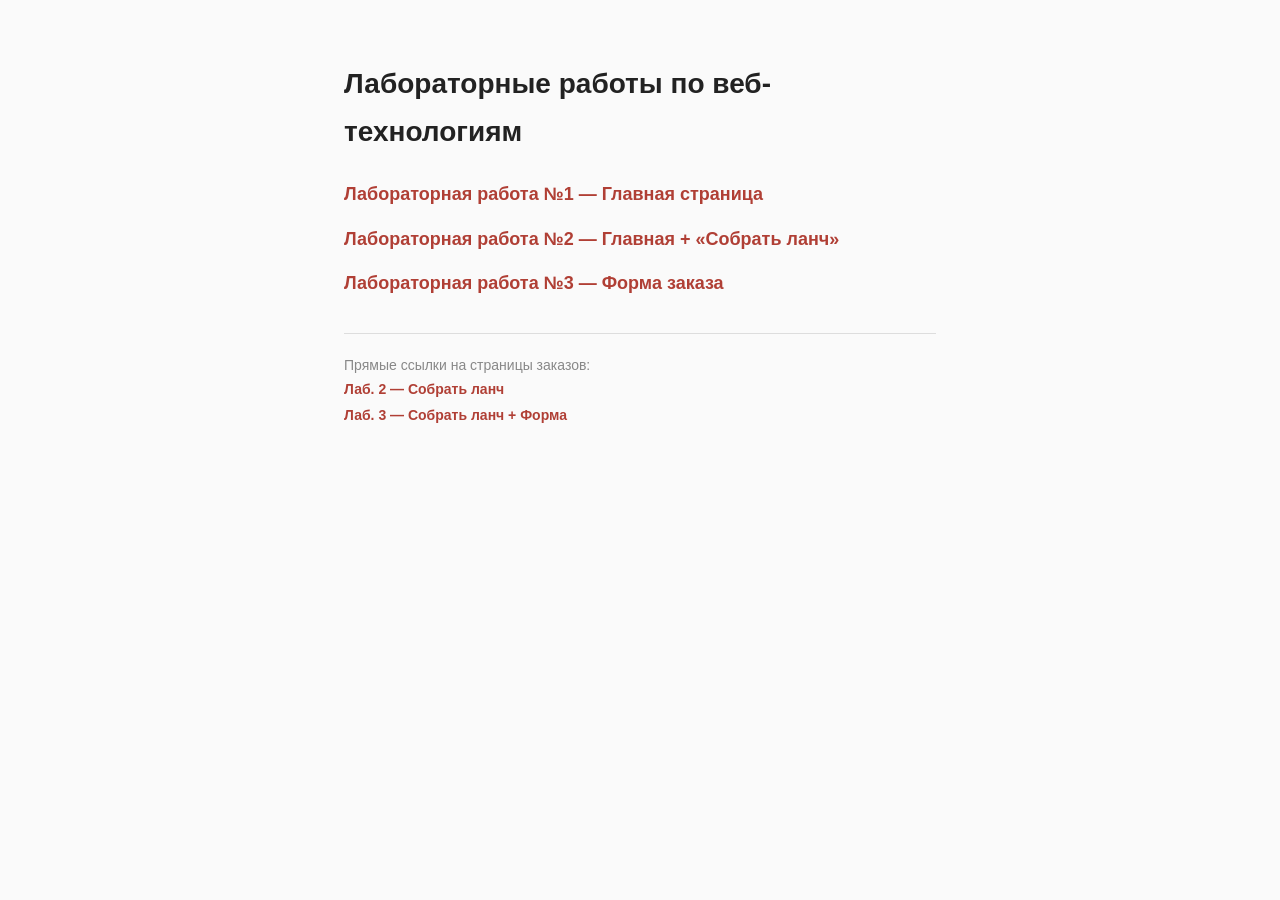
==== index.html @ c6add7c7 "Update index.html" ====
<!DOCTYPE html>
<html lang="ru">
<head>
    <meta charset="UTF-8">
    <meta name="viewport" content="width=device-width, initial-scale=1.0">
    <title>Лабораторные работы | Веб-технологии</title>
    <style>
        * { 
            box-sizing: border-box; 
        }
        body {
            font-family: 'Segoe UI', Roboto, sans-serif;
            max-width: 640px;
            margin: 60px auto;
            padding: 0 24px;
            line-height: 1.7;
            color: #222;
            background: #fafafa;
        }
        h1 { 
            font-size: 28px; 
            margin-bottom: 24px; 
            color: #222;
        }
        ul { 
            list-style: none; 
            padding: 0; 
        }
        li { 
            margin: 12px 0; 
        }
        a {
            display: inline-block;
            color: #b03f35;
            text-decoration: none;
            font-weight: 600;
            font-size: 18px;
            border-bottom: 2px solid transparent;
            transition: 0.2s;
        }
        a:hover { 
            border-bottom-color: #b03f35; 
        }
        .hint { 
            color: #888; 
            font-size: 14px; 
            margin-top: 32px; 
            border-top: 1px solid #ddd;
            padding-top: 20px;
        }
        .hint a {
            font-size: 14px;
        }
    </style>
</head>
<body>
    <h1>Лабораторные работы по веб-технологиям</h1>
    <ul>
        <li><a href="lab1/index.html">Лабораторная работа №1 — Главная страница</a></li>
        <li><a href="lab2/index.html">Лабораторная работа №2 — Главная + «Собрать ланч»</a></li>
        <li><a href="lab3/index.html">Лабораторная работа №3 — Форма заказа</a></li>
    </ul>
    
    <p class="hint">
        Прямые ссылки на страницы заказов:<br>
        <a href="lab2/order.html">Лаб. 2 — Собрать ланч</a><br>
        <a href="lab3/order.html">Лаб. 3 — Собрать ланч + Форма</a>
    </p>
</body>
</html>
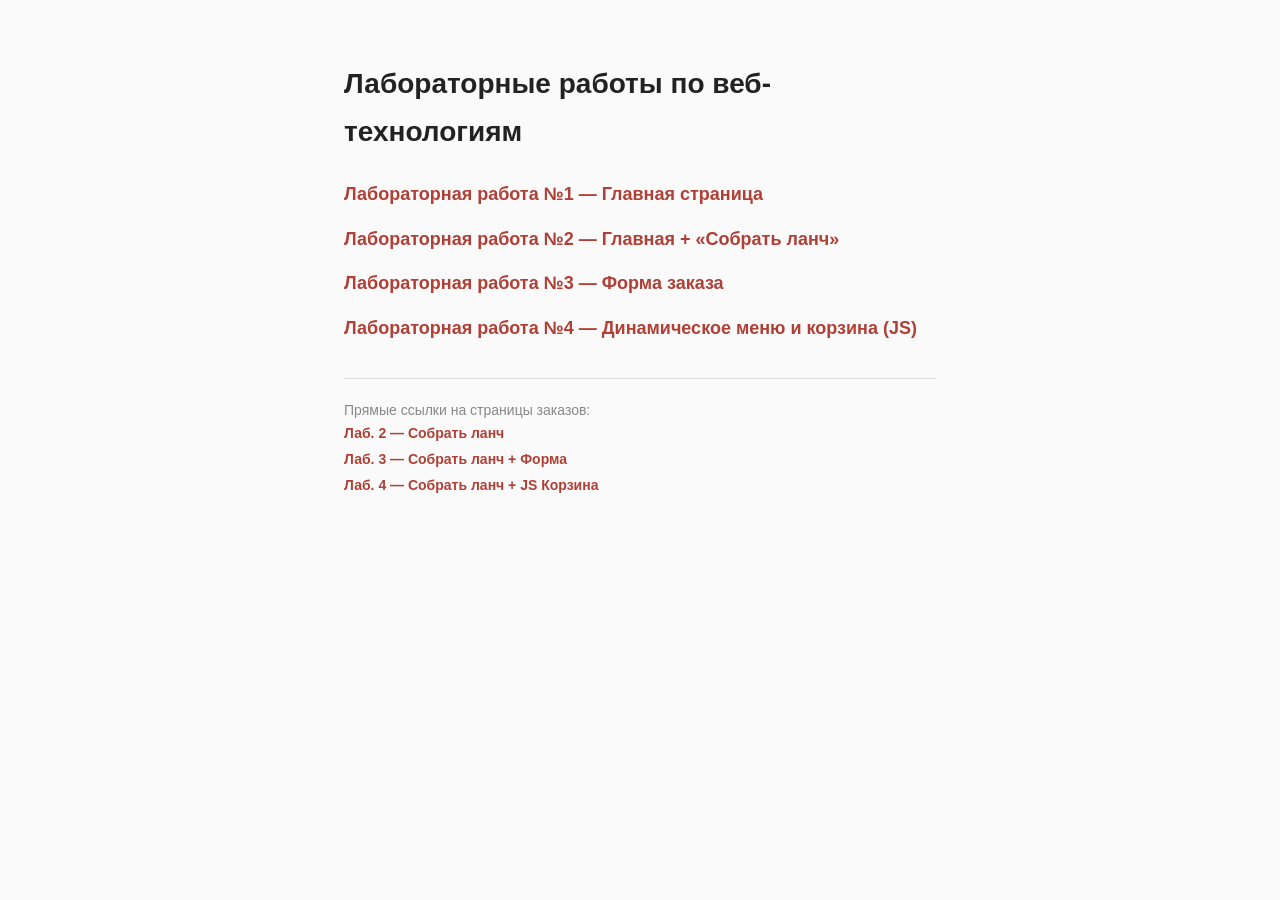
==== commit b568e95d: "Update index.html" ====
--- a/index.html
+++ b/index.html
@@ -5,9 +5,7 @@
     <meta name="viewport" content="width=device-width, initial-scale=1.0">
     <title>Лабораторные работы | Веб-технологии</title>
     <style>
-        * { 
-            box-sizing: border-box; 
-        }
+        * { box-sizing: border-box; }
         body {
             font-family: 'Segoe UI', Roboto, sans-serif;
             max-width: 640px;
@@ -17,18 +15,9 @@
             color: #222;
             background: #fafafa;
         }
-        h1 { 
-            font-size: 28px; 
-            margin-bottom: 24px; 
-            color: #222;
-        }
-        ul { 
-            list-style: none; 
-            padding: 0; 
-        }
-        li { 
-            margin: 12px 0; 
-        }
+        h1 { font-size: 28px; margin-bottom: 24px; color: #222; }
+        ul { list-style: none; padding: 0; }
+        li { margin: 12px 0; }
         a {
             display: inline-block;
             color: #b03f35;
@@ -38,19 +27,9 @@
             border-bottom: 2px solid transparent;
             transition: 0.2s;
         }
-        a:hover { 
-            border-bottom-color: #b03f35; 
-        }
-        .hint { 
-            color: #888; 
-            font-size: 14px; 
-            margin-top: 32px; 
-            border-top: 1px solid #ddd;
-            padding-top: 20px;
-        }
-        .hint a {
-            font-size: 14px;
-        }
+        a:hover { border-bottom-color: #b03f35; }
+        .hint { color: #888; font-size: 14px; margin-top: 32px; border-top: 1px solid #ddd; padding-top: 20px; }
+        .hint a { font-size: 14px; }
     </style>
 </head>
 <body>
@@ -59,12 +38,14 @@
         <li><a href="lab1/index.html">Лабораторная работа №1 — Главная страница</a></li>
         <li><a href="lab2/index.html">Лабораторная работа №2 — Главная + «Собрать ланч»</a></li>
         <li><a href="lab3/index.html">Лабораторная работа №3 — Форма заказа</a></li>
+        <li><a href="lab4/index.html">Лабораторная работа №4 — Динамическое меню и корзина (JS)</a></li>
     </ul>
     
     <p class="hint">
         Прямые ссылки на страницы заказов:<br>
         <a href="lab2/order.html">Лаб. 2 — Собрать ланч</a><br>
-        <a href="lab3/order.html">Лаб. 3 — Собрать ланч + Форма</a>
+        <a href="lab3/order.html">Лаб. 3 — Собрать ланч + Форма</a><br>
+        <a href="lab4/order.html">Лаб. 4 — Собрать ланч + JS Корзина</a>
     </p>
 </body>
 </html>
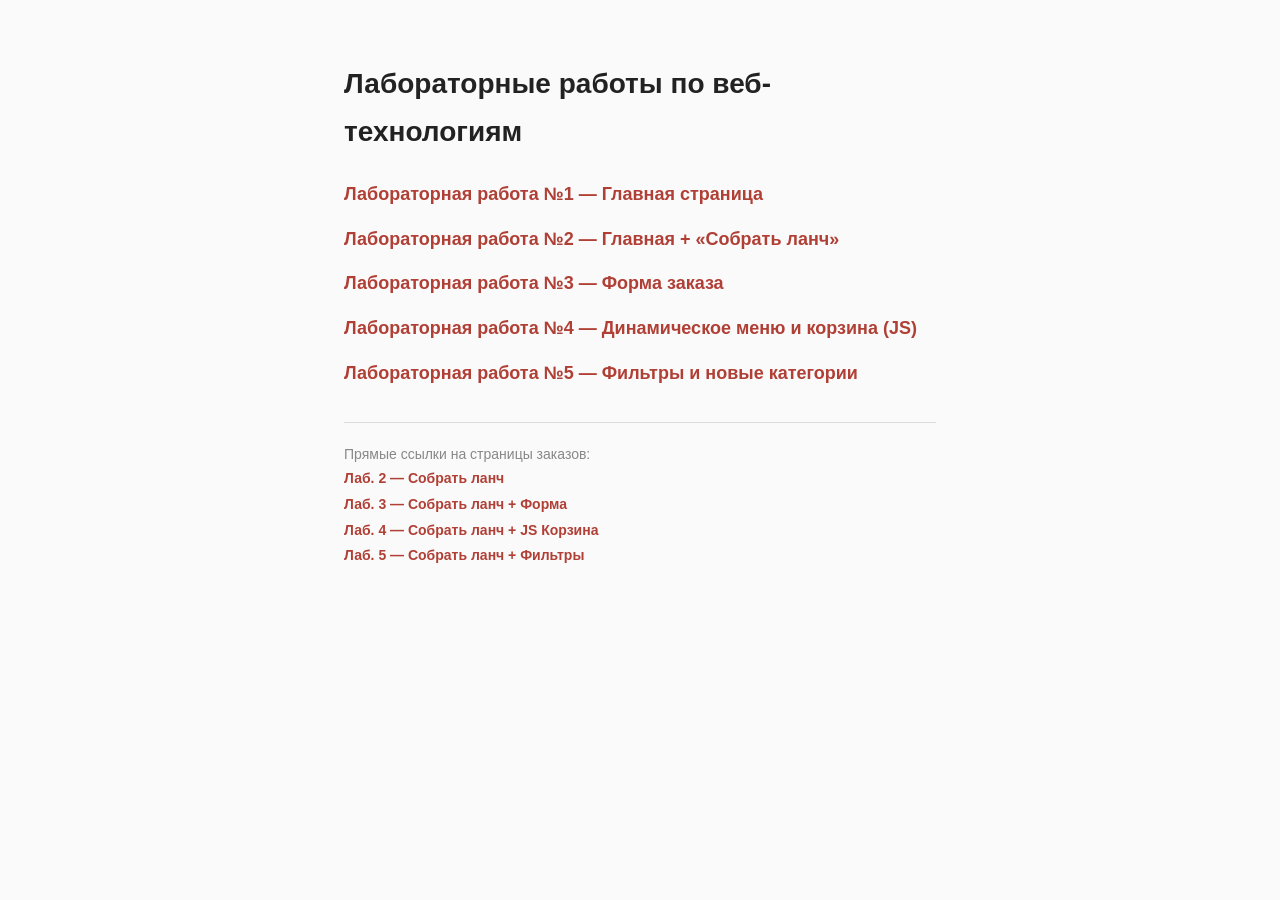
==== commit a6c3f6df: "Update index.html" ====
--- a/index.html
+++ b/index.html
@@ -39,13 +39,15 @@
         <li><a href="lab2/index.html">Лабораторная работа №2 — Главная + «Собрать ланч»</a></li>
         <li><a href="lab3/index.html">Лабораторная работа №3 — Форма заказа</a></li>
         <li><a href="lab4/index.html">Лабораторная работа №4 — Динамическое меню и корзина (JS)</a></li>
+        <li><a href="lab5/index.html">Лабораторная работа №5 — Фильтры и новые категории</a></li>
     </ul>
     
     <p class="hint">
         Прямые ссылки на страницы заказов:<br>
         <a href="lab2/order.html">Лаб. 2 — Собрать ланч</a><br>
         <a href="lab3/order.html">Лаб. 3 — Собрать ланч + Форма</a><br>
-        <a href="lab4/order.html">Лаб. 4 — Собрать ланч + JS Корзина</a>
+        <a href="lab4/order.html">Лаб. 4 — Собрать ланч + JS Корзина</a><br>
+        <a href="lab5/order.html">Лаб. 5 — Собрать ланч + Фильтры</a>
     </p>
 </body>
 </html>
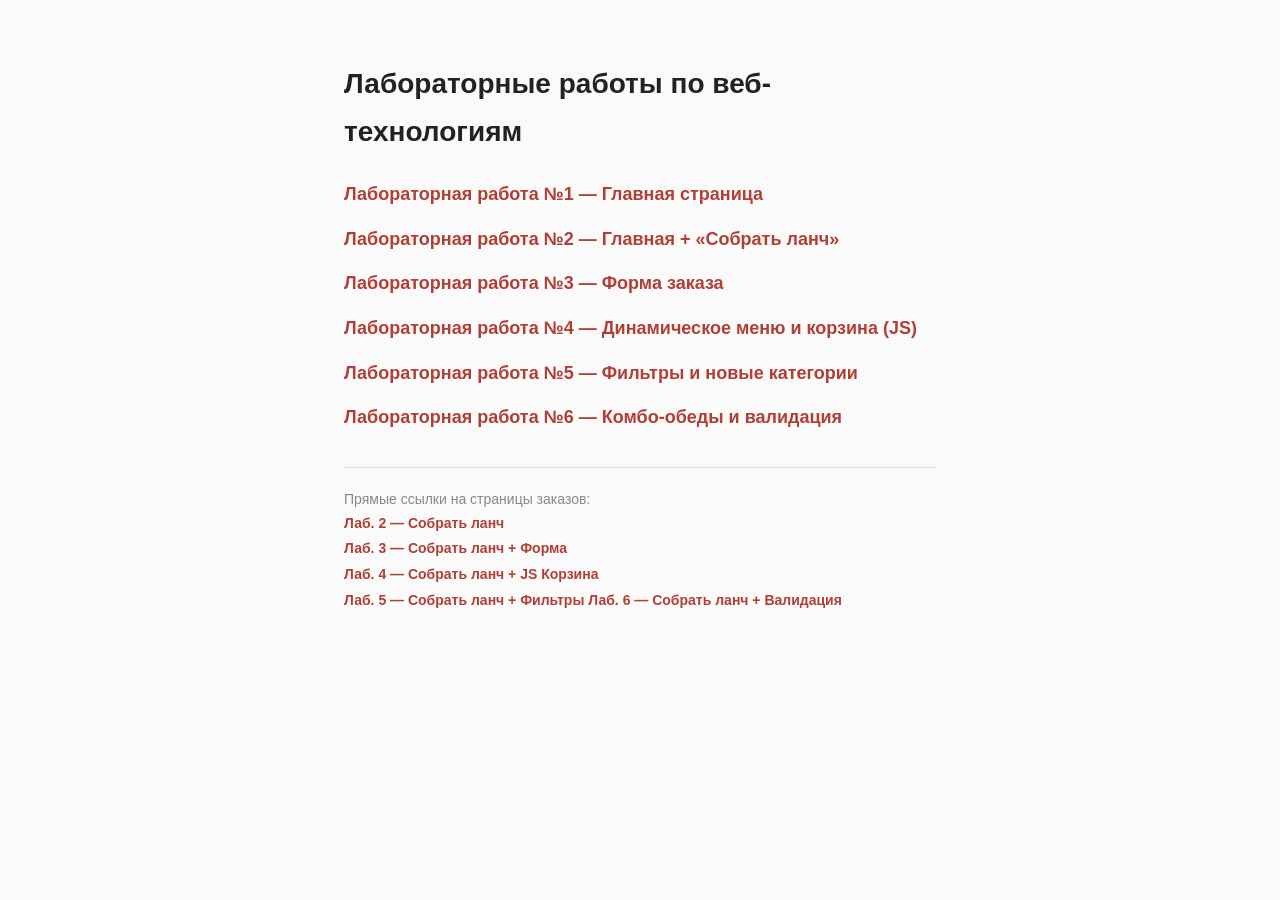
==== commit 467e2dd4: "Update index.html" ====
--- a/index.html
+++ b/index.html
@@ -40,6 +40,7 @@
         <li><a href="lab3/index.html">Лабораторная работа №3 — Форма заказа</a></li>
         <li><a href="lab4/index.html">Лабораторная работа №4 — Динамическое меню и корзина (JS)</a></li>
         <li><a href="lab5/index.html">Лабораторная работа №5 — Фильтры и новые категории</a></li>
+        <li><a href="lab6/index.html">Лабораторная работа №6 — Комбо-обеды и валидация</a>
     </ul>
     
     <p class="hint">
@@ -48,6 +49,7 @@
         <a href="lab3/order.html">Лаб. 3 — Собрать ланч + Форма</a><br>
         <a href="lab4/order.html">Лаб. 4 — Собрать ланч + JS Корзина</a><br>
         <a href="lab5/order.html">Лаб. 5 — Собрать ланч + Фильтры</a>
+        <a href="lab6/order.html">Лаб. 6 — Собрать ланч + Валидация</a>
     </p>
 </body>
 </html>
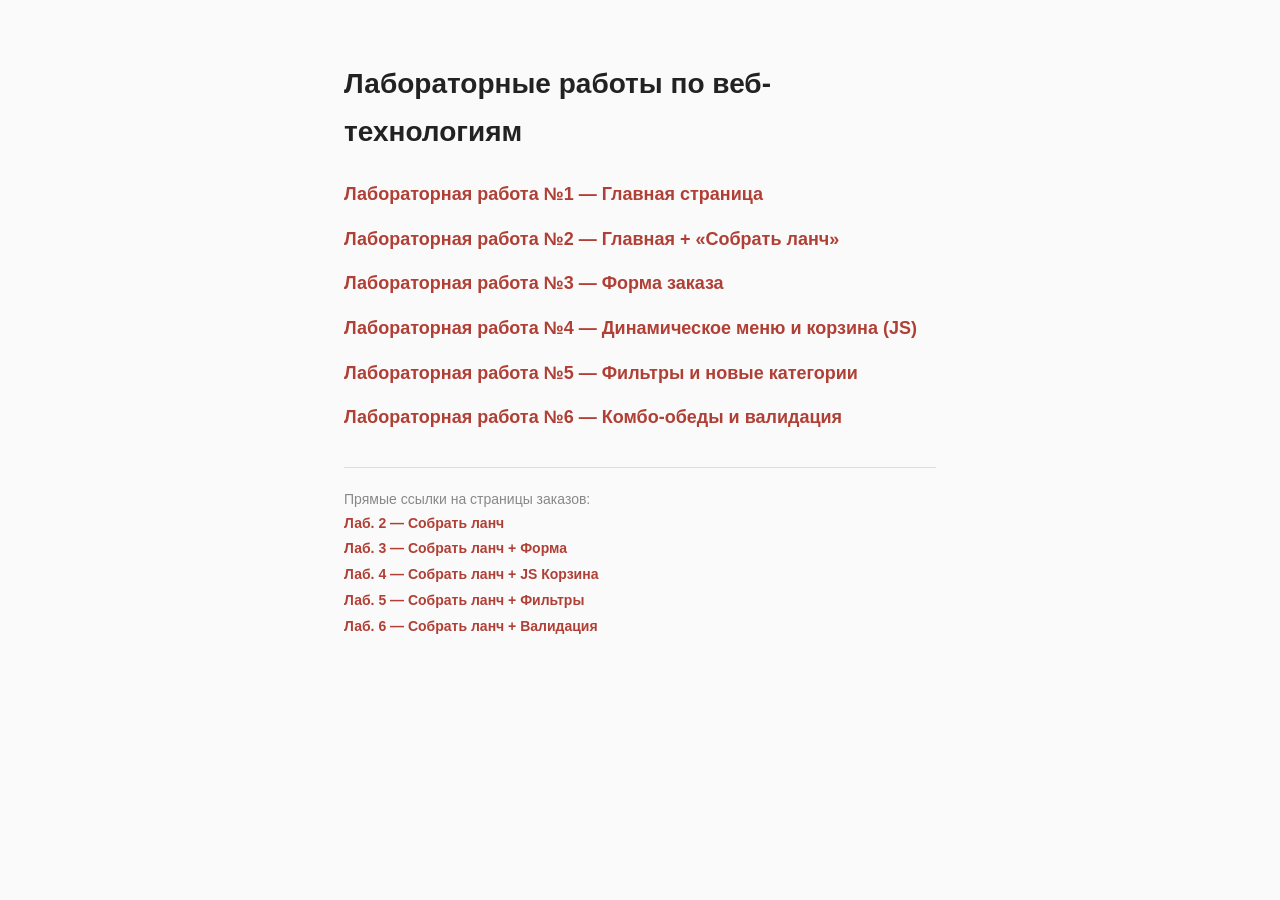
==== commit f94d33a7: "Update index.html" ====
--- a/index.html
+++ b/index.html
@@ -48,7 +48,7 @@
         <a href="lab2/order.html">Лаб. 2 — Собрать ланч</a><br>
         <a href="lab3/order.html">Лаб. 3 — Собрать ланч + Форма</a><br>
         <a href="lab4/order.html">Лаб. 4 — Собрать ланч + JS Корзина</a><br>
-        <a href="lab5/order.html">Лаб. 5 — Собрать ланч + Фильтры</a>
+        <a href="lab5/order.html">Лаб. 5 — Собрать ланч + Фильтры</a><br>
         <a href="lab6/order.html">Лаб. 6 — Собрать ланч + Валидация</a>
     </p>
 </body>
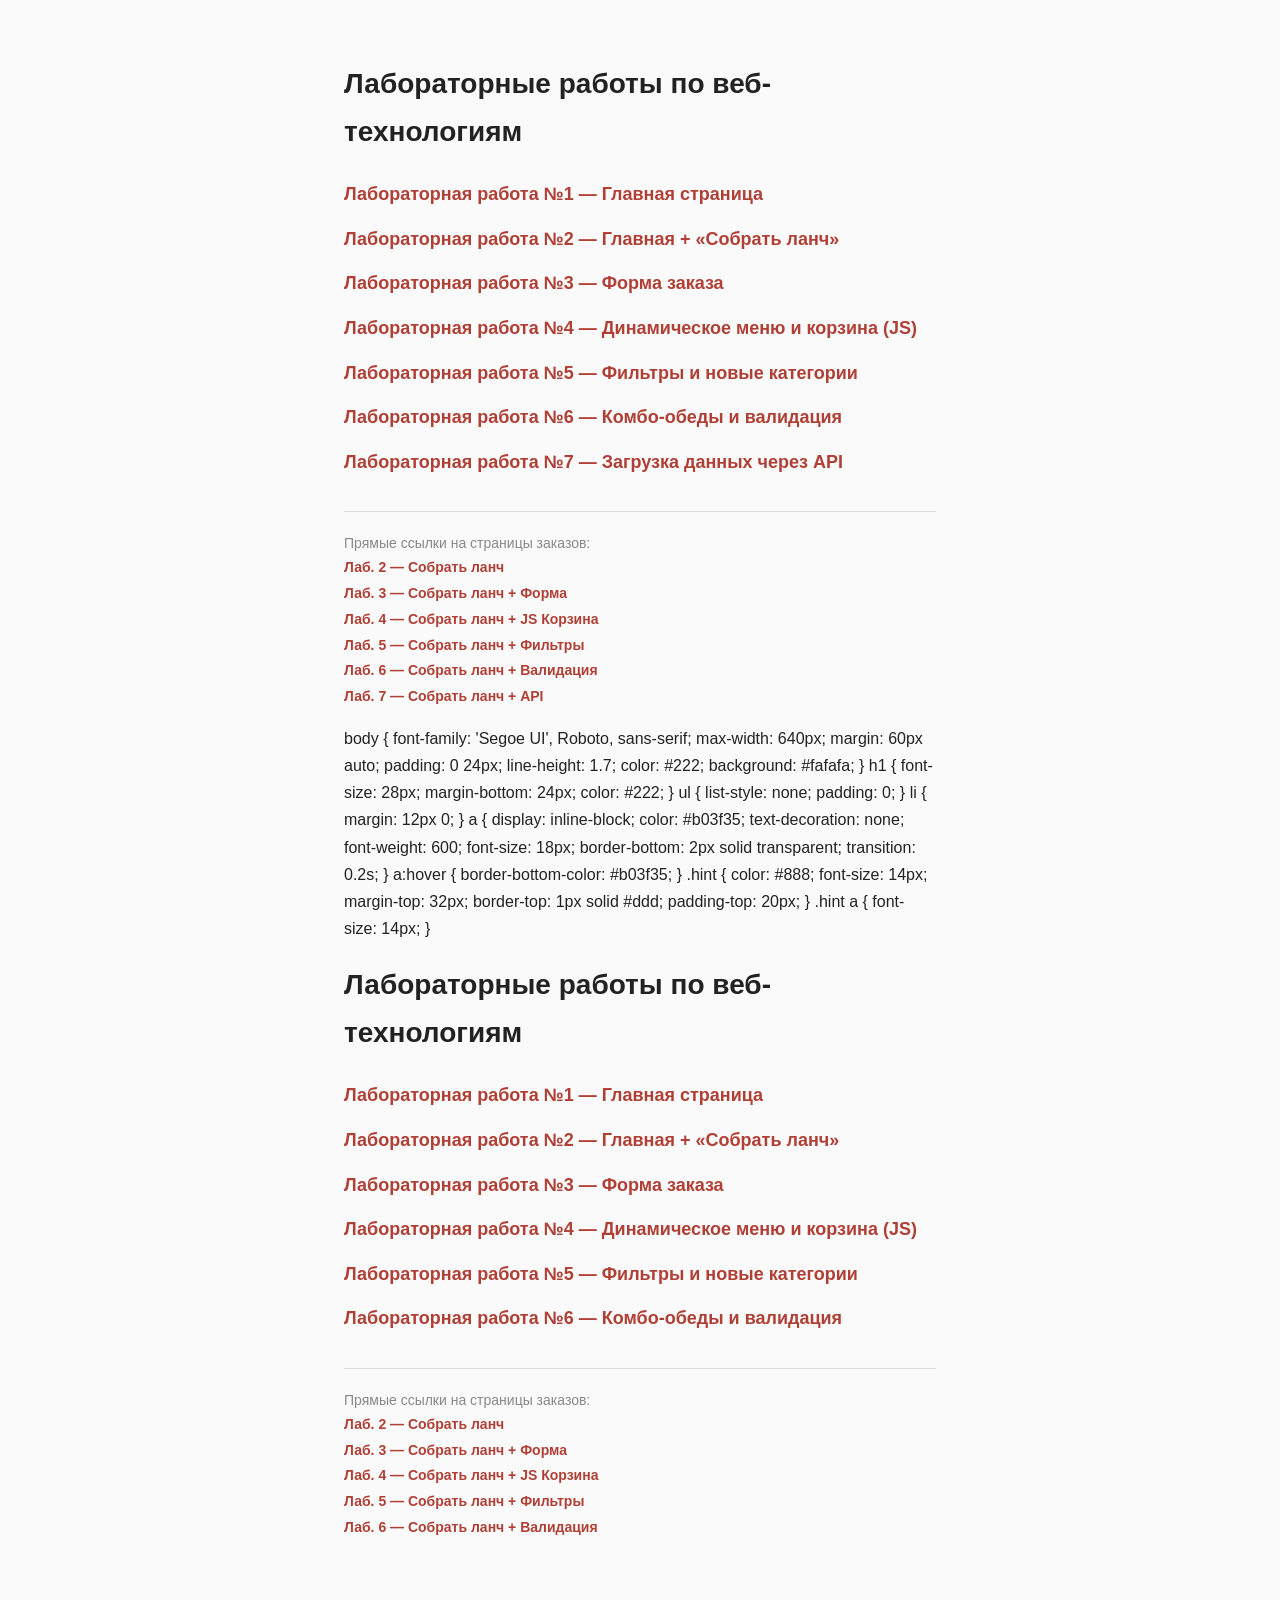
==== commit 7794a044: "Update index.html" ====
--- a/index.html
+++ b/index.html
@@ -5,7 +5,63 @@
     <meta name="viewport" content="width=device-width, initial-scale=1.0">
     <title>Лабораторные работы | Веб-технологии</title>
     <style>
+        * { box-sizing: border-box; }<!DOCTYPE html>
+<html lang="ru">
+<head>
+    <meta charset="UTF-8">
+    <meta name="viewport" content="width=device-width, initial-scale=1.0">
+    <title>Лабораторные работы | Веб-технологии</title>
+    <style>
         * { box-sizing: border-box; }
+        body {
+            font-family: 'Segoe UI', Roboto, sans-serif;
+            max-width: 640px;
+            margin: 60px auto;
+            padding: 0 24px;
+            line-height: 1.7;
+            color: #222;
+            background: #fafafa;
+        }
+        h1 { font-size: 28px; margin-bottom: 24px; color: #222; }
+        ul { list-style: none; padding: 0; }
+        li { margin: 12px 0; }
+        a {
+            display: inline-block;
+            color: #b03f35;
+            text-decoration: none;
+            font-weight: 600;
+            font-size: 18px;
+            border-bottom: 2px solid transparent;
+            transition: 0.2s;
+        }
+        a:hover { border-bottom-color: #b03f35; }
+        .hint { color: #888; font-size: 14px; margin-top: 32px; border-top: 1px solid #ddd; padding-top: 20px; }
+        .hint a { font-size: 14px; }
+    </style>
+</head>
+<body>
+    <h1>Лабораторные работы по веб-технологиям</h1>
+    <ul>
+        <li><a href="lab1/index.html">Лабораторная работа №1 — Главная страница</a></li>
+        <li><a href="lab2/index.html">Лабораторная работа №2 — Главная + «Собрать ланч»</a></li>
+        <li><a href="lab3/index.html">Лабораторная работа №3 — Форма заказа</a></li>
+        <li><a href="lab4/index.html">Лабораторная работа №4 — Динамическое меню и корзина (JS)</a></li>
+        <li><a href="lab5/index.html">Лабораторная работа №5 — Фильтры и новые категории</a></li>
+        <li><a href="lab6/index.html">Лабораторная работа №6 — Комбо-обеды и валидация</a></li>
+        <li><a href="lab7/index.html">Лабораторная работа №7 — Загрузка данных через API</a></li>
+    </ul>
+    
+    <p class="hint">
+        Прямые ссылки на страницы заказов:<br>
+        <a href="lab2/order.html">Лаб. 2 — Собрать ланч</a><br>
+        <a href="lab3/order.html">Лаб. 3 — Собрать ланч + Форма</a><br>
+        <a href="lab4/order.html">Лаб. 4 — Собрать ланч + JS Корзина</a><br>
+        <a href="lab5/order.html">Лаб. 5 — Собрать ланч + Фильтры</a><br>
+        <a href="lab6/order.html">Лаб. 6 — Собрать ланч + Валидация</a><br>
+        <a href="lab7/order.html">Лаб. 7 — Собрать ланч + API</a>
+    </p>
+</body>
+</html>
         body {
             font-family: 'Segoe UI', Roboto, sans-serif;
             max-width: 640px;
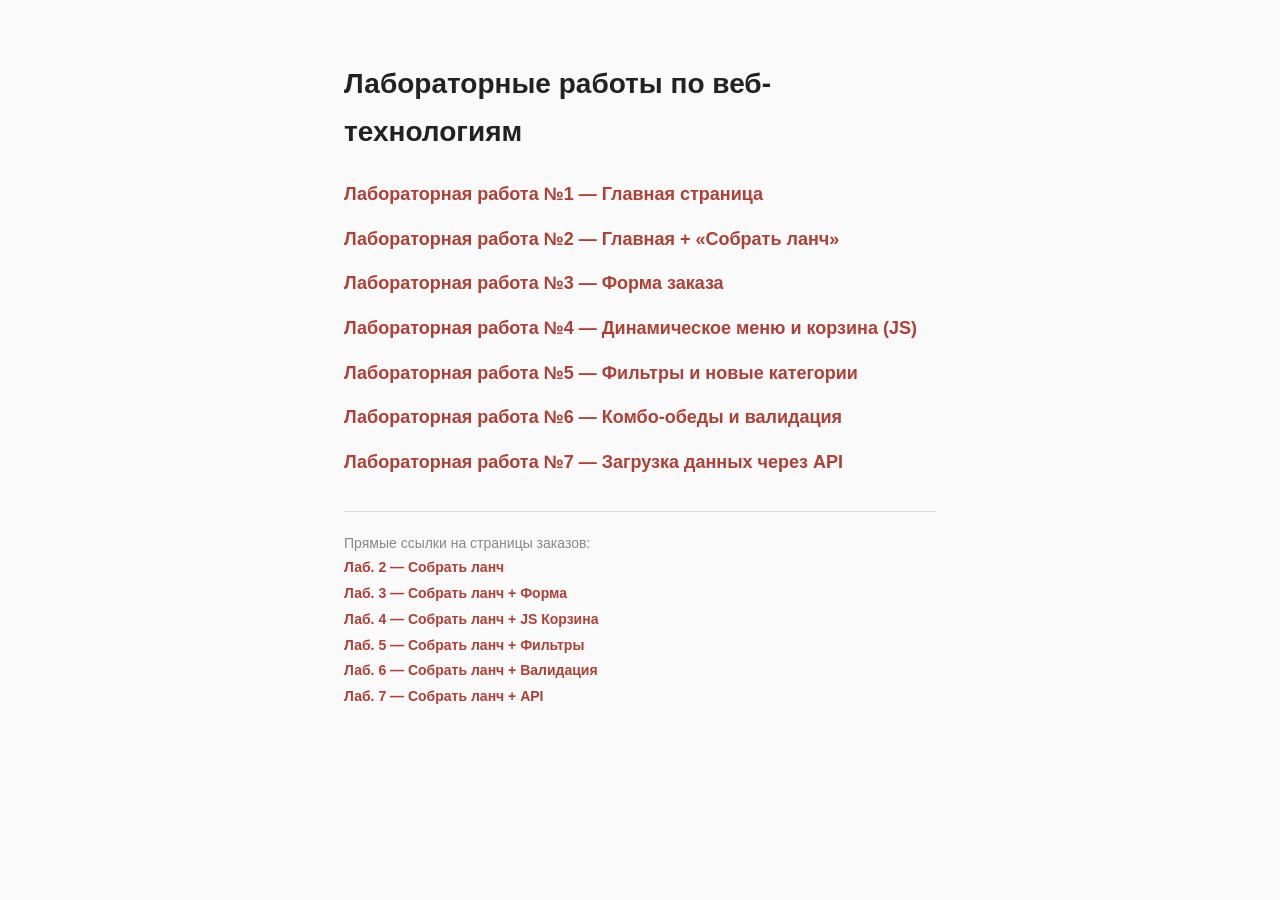
==== commit 57e1b92d: "Update index.html" ====
--- a/index.html
+++ b/index.html
@@ -1,11 +1,4 @@
 <!DOCTYPE html>
-<html lang="ru">
-<head>
-    <meta charset="UTF-8">
-    <meta name="viewport" content="width=device-width, initial-scale=1.0">
-    <title>Лабораторные работы | Веб-технологии</title>
-    <style>
-        * { box-sizing: border-box; }<!DOCTYPE html>
 <html lang="ru">
 <head>
     <meta charset="UTF-8">
@@ -62,50 +55,3 @@
     </p>
 </body>
 </html>
-        body {
-            font-family: 'Segoe UI', Roboto, sans-serif;
-            max-width: 640px;
-            margin: 60px auto;
-            padding: 0 24px;
-            line-height: 1.7;
-            color: #222;
-            background: #fafafa;
-        }
-        h1 { font-size: 28px; margin-bottom: 24px; color: #222; }
-        ul { list-style: none; padding: 0; }
-        li { margin: 12px 0; }
-        a {
-            display: inline-block;
-            color: #b03f35;
-            text-decoration: none;
-            font-weight: 600;
-            font-size: 18px;
-            border-bottom: 2px solid transparent;
-            transition: 0.2s;
-        }
-        a:hover { border-bottom-color: #b03f35; }
-        .hint { color: #888; font-size: 14px; margin-top: 32px; border-top: 1px solid #ddd; padding-top: 20px; }
-        .hint a { font-size: 14px; }
-    </style>
-</head>
-<body>
-    <h1>Лабораторные работы по веб-технологиям</h1>
-    <ul>
-        <li><a href="lab1/index.html">Лабораторная работа №1 — Главная страница</a></li>
-        <li><a href="lab2/index.html">Лабораторная работа №2 — Главная + «Собрать ланч»</a></li>
-        <li><a href="lab3/index.html">Лабораторная работа №3 — Форма заказа</a></li>
-        <li><a href="lab4/index.html">Лабораторная работа №4 — Динамическое меню и корзина (JS)</a></li>
-        <li><a href="lab5/index.html">Лабораторная работа №5 — Фильтры и новые категории</a></li>
-        <li><a href="lab6/index.html">Лабораторная работа №6 — Комбо-обеды и валидация</a>
-    </ul>
-    
-    <p class="hint">
-        Прямые ссылки на страницы заказов:<br>
-        <a href="lab2/order.html">Лаб. 2 — Собрать ланч</a><br>
-        <a href="lab3/order.html">Лаб. 3 — Собрать ланч + Форма</a><br>
-        <a href="lab4/order.html">Лаб. 4 — Собрать ланч + JS Корзина</a><br>
-        <a href="lab5/order.html">Лаб. 5 — Собрать ланч + Фильтры</a><br>
-        <a href="lab6/order.html">Лаб. 6 — Собрать ланч + Валидация</a>
-    </p>
-</body>
-</html>
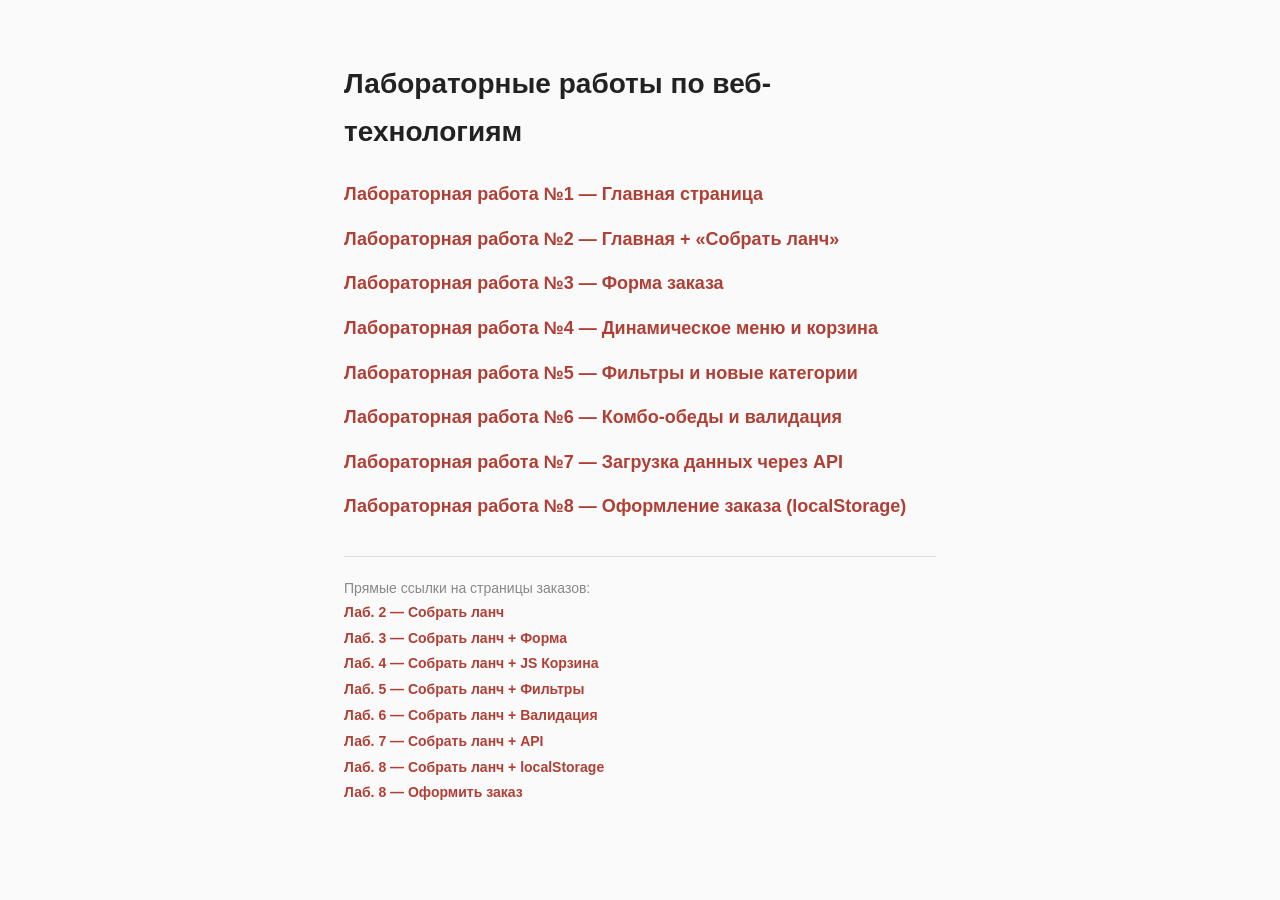
==== commit 1d4febde: "Update index.html" ====
--- a/index.html
+++ b/index.html
@@ -38,10 +38,11 @@
         <li><a href="lab1/index.html">Лабораторная работа №1 — Главная страница</a></li>
         <li><a href="lab2/index.html">Лабораторная работа №2 — Главная + «Собрать ланч»</a></li>
         <li><a href="lab3/index.html">Лабораторная работа №3 — Форма заказа</a></li>
-        <li><a href="lab4/index.html">Лабораторная работа №4 — Динамическое меню и корзина (JS)</a></li>
+        <li><a href="lab4/index.html">Лабораторная работа №4 — Динамическое меню и корзина</a></li>
         <li><a href="lab5/index.html">Лабораторная работа №5 — Фильтры и новые категории</a></li>
         <li><a href="lab6/index.html">Лабораторная работа №6 — Комбо-обеды и валидация</a></li>
         <li><a href="lab7/index.html">Лабораторная работа №7 — Загрузка данных через API</a></li>
+        <li><a href="lab8/index.html">Лабораторная работа №8 — Оформление заказа (localStorage)</a></li>
     </ul>
     
     <p class="hint">
@@ -51,7 +52,9 @@
         <a href="lab4/order.html">Лаб. 4 — Собрать ланч + JS Корзина</a><br>
         <a href="lab5/order.html">Лаб. 5 — Собрать ланч + Фильтры</a><br>
         <a href="lab6/order.html">Лаб. 6 — Собрать ланч + Валидация</a><br>
-        <a href="lab7/order.html">Лаб. 7 — Собрать ланч + API</a>
+        <a href="lab7/order.html">Лаб. 7 — Собрать ланч + API</a><br>
+        <a href="lab8/order.html">Лаб. 8 — Собрать ланч + localStorage</a><br>
+        <a href="lab8/checkout.html">Лаб. 8 — Оформить заказ</a>
     </p>
 </body>
 </html>
